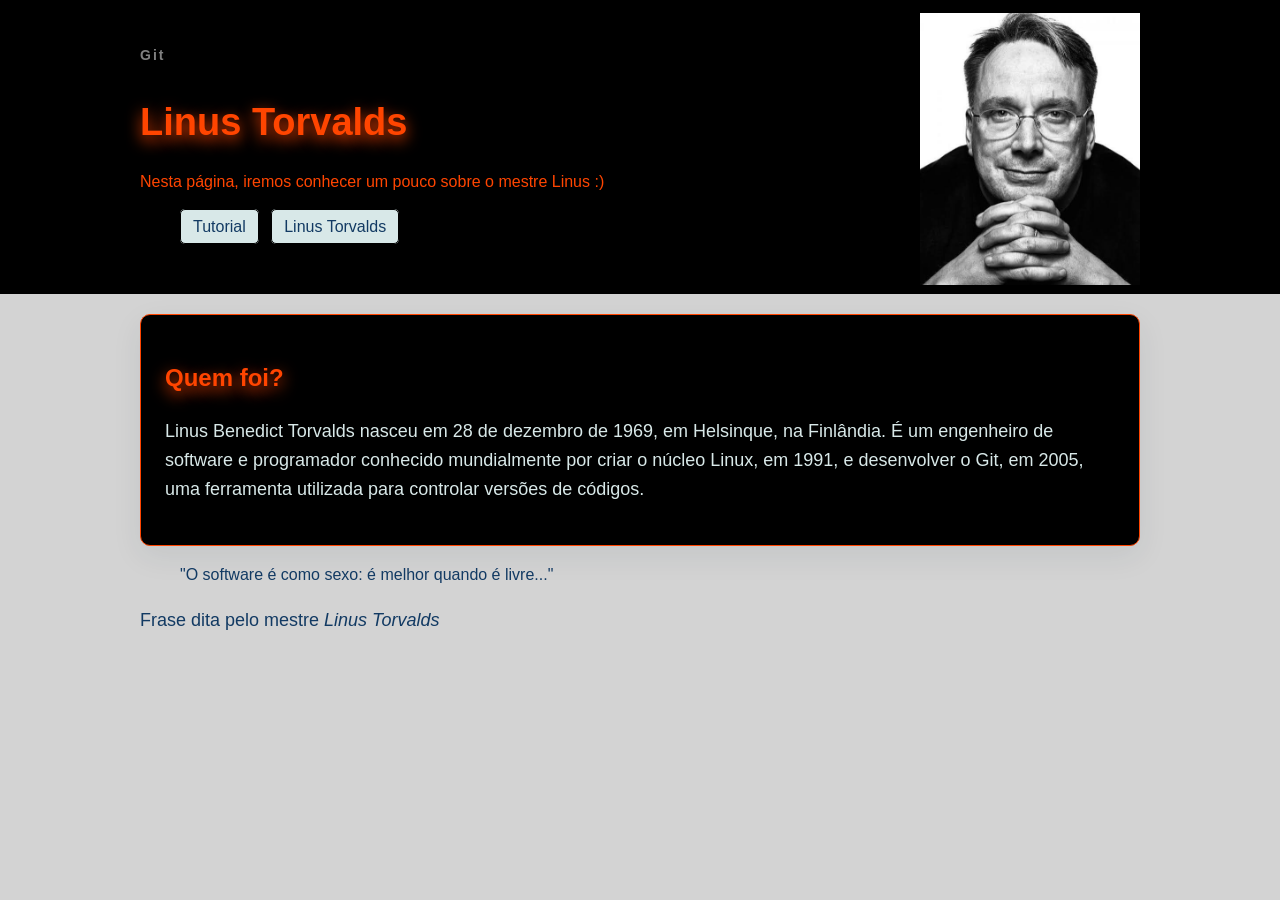
==== pages/biografia.html @ ecbf5d14 "Criação e estilização do header da página Linus Torvalds" ====
<!DOCTYPE html>
<html lang="pt-br">
<head>
    <meta charset="UTF-8">
    <meta name="viewport" content="width=device-width, initial-scale=1.0">
    <link rel="stylesheet" href="/style/style.css">
    <link rel="stylesheet" href="/style/style-linus.css">
    <title>TutoGit | Linus</title>
</head>
<body>
    <header class="cabecalho">
        <div class="container">
        <p class="etiqueta">Git</p>
            
            <h1>Linus Torvalds</h1>

            <img class="linus" src="/img/linus.jpeg" alt="logo">

            <p class="subtitulo">
                Nesta página, iremos conhecer um pouco sobre o mestre Linus :)
            </p>

            <nav class="menu-principal">
                <ul>
                    <li><a class="menu-link" href="../index.html">Tutorial</a></li>
                    <li><a class="menu-link" href="./biografia.html">Linus Torvalds</a></li>
                </ul>
            </nav>
        </div>
    </header>
    <main class="container">
        <section class="secao">
            <div class="grade-cards">
                <article class="card">
                    <h2>Quem foi?</h2>
                    <p>Linus Benedict Torvalds nasceu em 28 de dezembro de 1969, em Helsinque, na Finlândia. É um engenheiro de software e programador conhecido mundialmente por criar o núcleo Linux, em 1991, e desenvolver o Git, em 2005, uma ferramenta utilizada para controlar versões de códigos.</p>
                </article>
            </div>

            <blockquote class="citacao">
                "O software é como sexo: é melhor quando é livre..."
            </blockquote>

            <p>Frase dita pelo mestre <cite>Linus Torvalds</cite></p>
        </section>
    </main>
</body>
</html>
---- style/style.css ----
*{
    box-sizing: border-box;
}

body{
    margin: 0;

    background-color: #d3d3d3;
    color: #123a63;

    font-family: Arial, Helvetica, sans-serif;
    font-size: 16px;
    line-height: 1.6;
}

h2, h3{
    color: #123a63;
}

h1{
    color: orangered;

    font-size: 38px;
    margin-bottom: 10px;
}

.container{
    width: 90%;
    max-width: 1000px;
    margin: 0 auto;
}

.cabecalho{
    background-color: black;
    color:orangered;

    padding: 30px 0;
}

.etiqueta{
    margin-bottom: 5px;
    color: grey;
    font-size: 14px;
    font-weight: bold;
    letter-spacing: 2px;
}

.subtitulo{
    max-width: 700px;
}

.menu-principal{
    margin: 20px 0 0;
    padding: 0;

    list-style: none;
}

.menu-link{
   
    padding: 8px 12px;
    background-color: #d8e8e8;
    color: #123a63;
    border: 1px solid #000;
    border-radius: 5px;
    text-decoration: none;
}

.menu-principal li{
    display: inline-block;

    margin-right: 8px;
    margin-bottom: 8px;
}

.logo{
    width: 45%;
    float: right;
   margin-top: -150px;
}   

.cabecalho h1{
    text-shadow: 0 5px 15px orangered;
}

.menu-link:hover{
    background-color: orangered;
}

.link{
     padding: 8px 12px;
    background-color: #d8e8e8;
    color: #123a63;
    border: 1px solid #000;
    border-radius: 5px;
    text-decoration: none;
}

.link:hover{
    background-color: orangered;
}

.grade-cards{
    display: grid;
}

.card{
    margin-top: 20px;
    padding: 24px;
    background-color: black;
    border: 1px solid orangered;
    border-radius: 10px;
    box-shadow: 0 10px 30px rgba(20, 45, 70, 0.08);
    color: #d8e8e8;
}

.card  h2, h3{
    color: orangered;
     text-shadow: 0 5px 15px orangered;
}

.secao h2{
    color: orangered;
}

.tabela-comandos{
    width: 100%;
    border: 5px solid orangered;

    border-collapse: collapse;
    background-color:black;
    color: #d8e8e8;
}

.tabela-comandos caption{
    margin-bottom: 10px;
    font-weight: bold;
    text-align: left;
}

.tabela-comandos th,
.tabela-comandos td{
     border: 1px solid white;
    padding: 6px;
    text-align: left;
}

.tabela-comandos caption{
    color: #123a63;
}

.tabela-comandos thead{
    color: orangered;
    text-shadow: 0 5px 15px orangered;
}

.secao p{
    font-family: Arial, Helvetica, sans-serif;
    font-size: large;
}

.rodape{
    margin-top: 40px;
    padding: 25px;
    background-color: #000;
    color: orangered;
    text-shadow: 0 5px 15px orangered;

    text-align: center;
}

.rodape address{
    font-style: italic;
}
---- style/style-linus.css ----
.linus{
    width: 22%;
    float: right;
   margin-top: -150px;
}
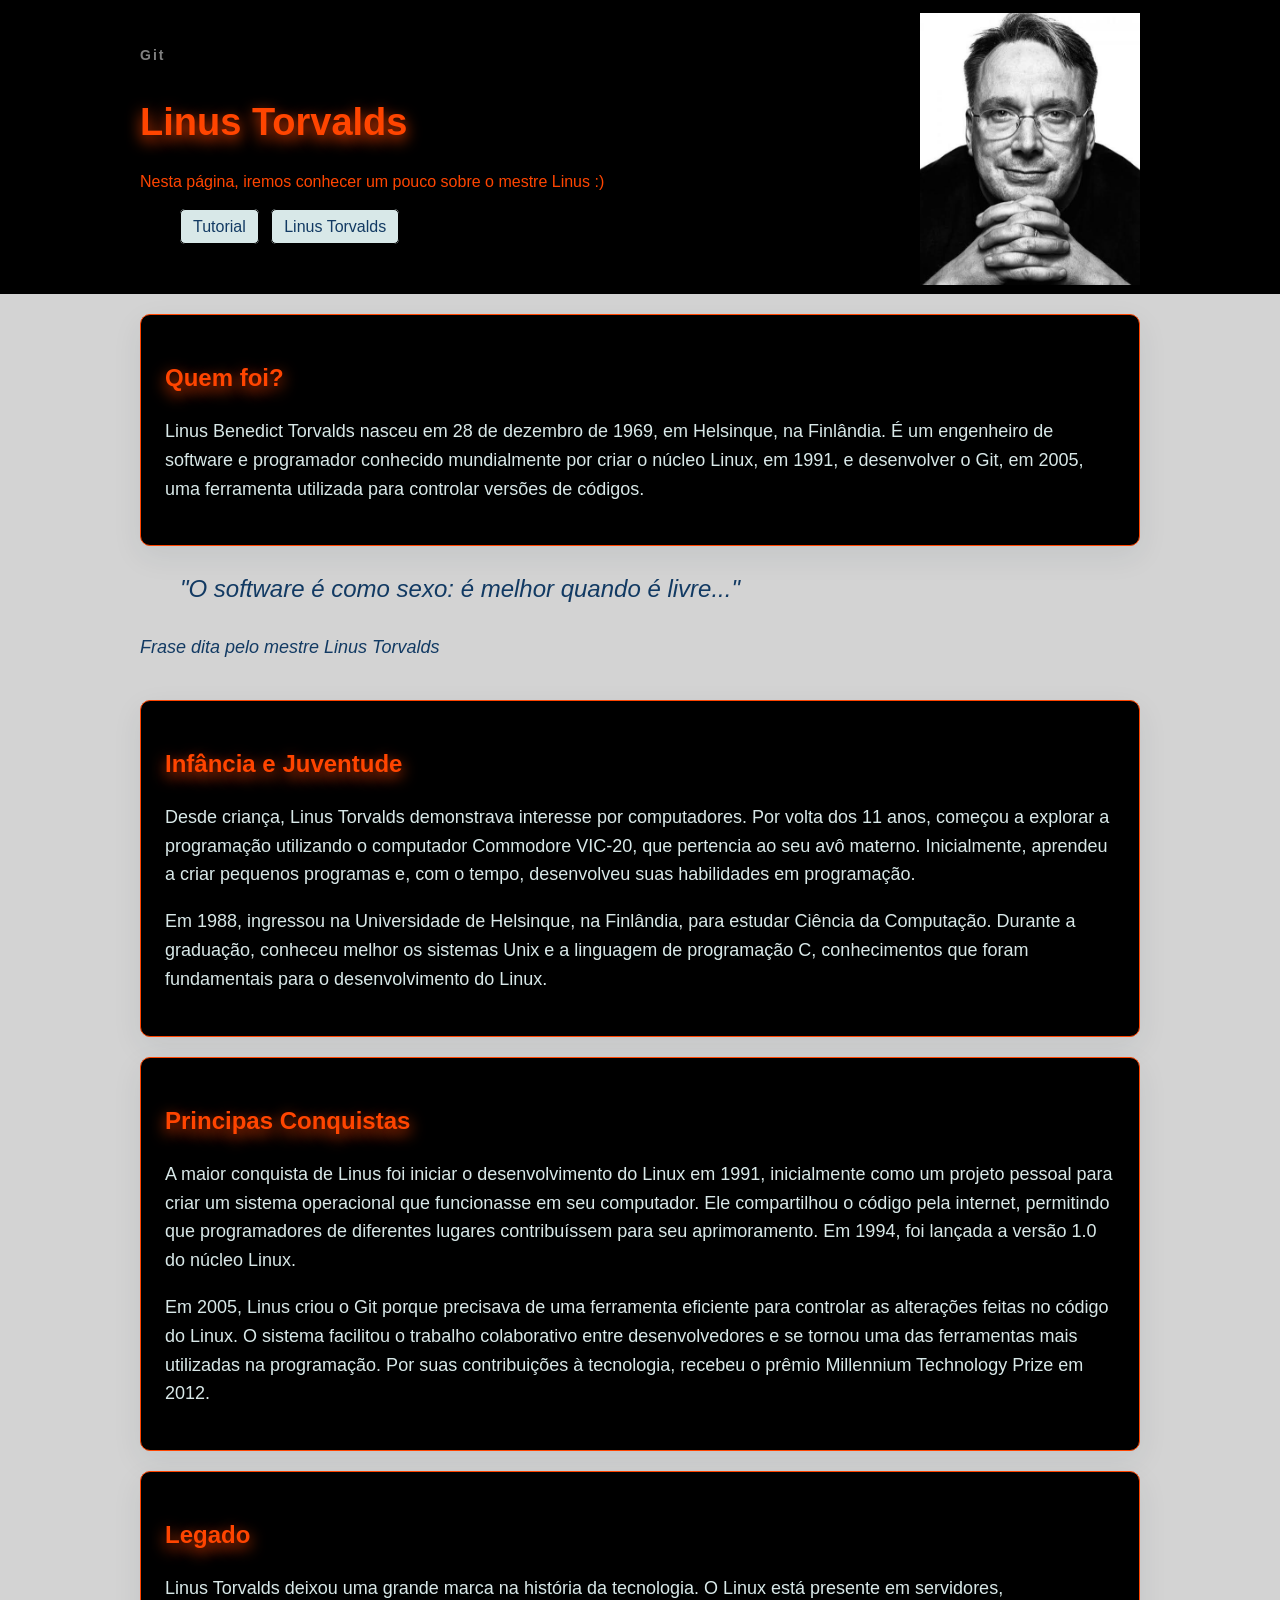
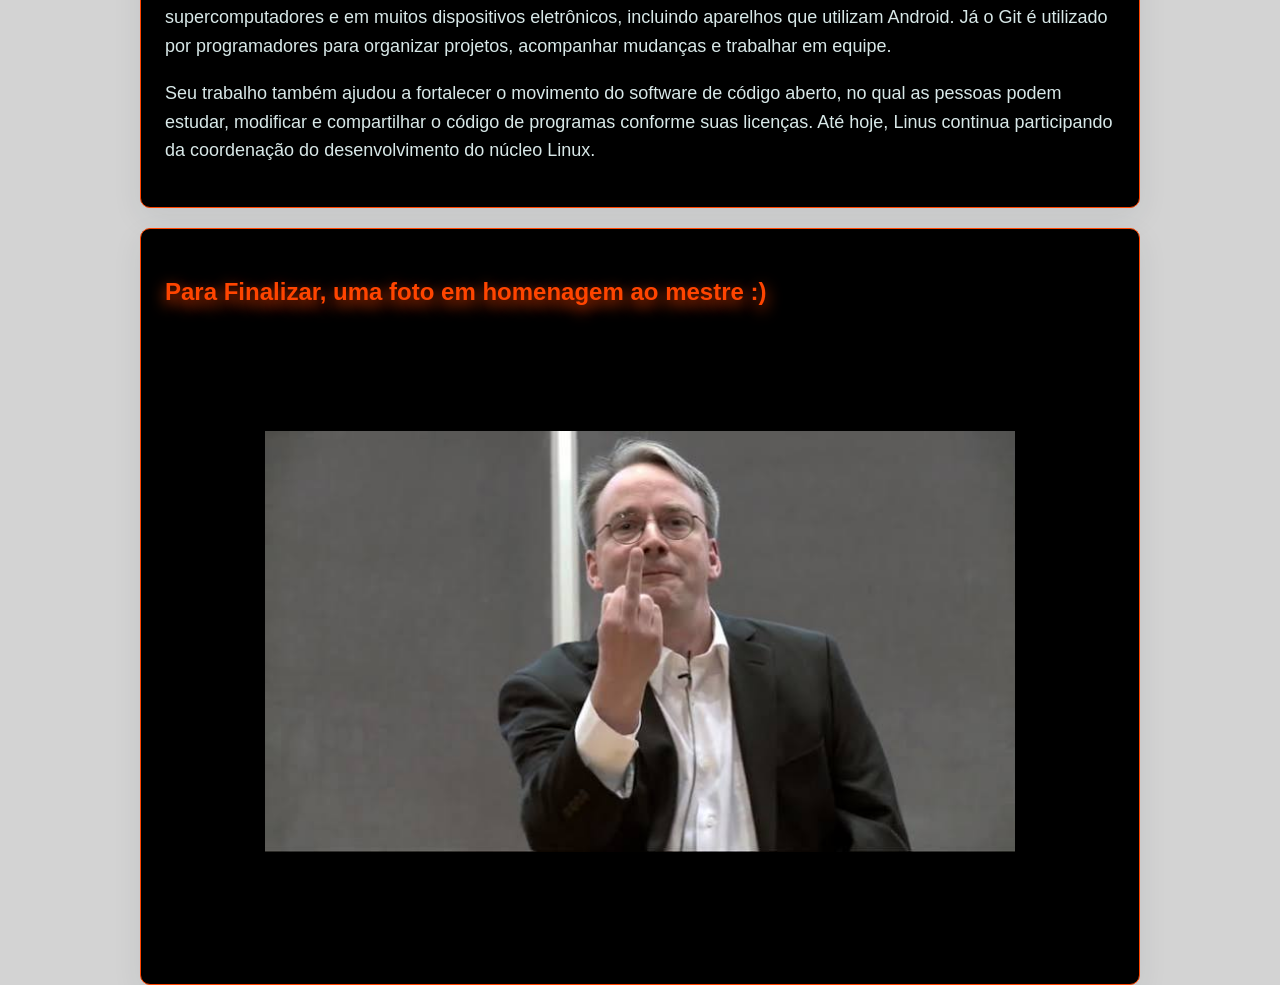
==== commit 35afea4b: "Adição e estilização do conteúdo main, na página Linus Torvalds" ====
--- a/pages/biografia.html
+++ b/pages/biografia.html
@@ -41,7 +41,42 @@
                 "O software é como sexo: é melhor quando é livre..."
             </blockquote>
 
-            <p>Frase dita pelo mestre <cite>Linus Torvalds</cite></p>
+            <p class="citacao-segundo">Frase dita pelo mestre <cite>Linus Torvalds</cite></p>
+        </section>
+        <section class="secao">
+            <div class="grade-cards">
+                <article class="card">
+                    <h2>Infância e Juventude</h2>
+                    <p>Desde criança, Linus Torvalds demonstrava interesse por computadores. Por volta dos 11 anos, começou a explorar a programação utilizando o computador Commodore VIC-20, que pertencia ao seu avô materno. Inicialmente, aprendeu a criar pequenos programas e, com o tempo, desenvolveu suas habilidades em programação.</p>
+                    <p>Em 1988, ingressou na Universidade de Helsinque, na Finlândia, para estudar Ciência da Computação. Durante a graduação, conheceu melhor os sistemas Unix e a linguagem de programação C, conhecimentos que foram fundamentais para o desenvolvimento do Linux.</p>
+                </article>
+            </div>
+        </section>
+        <section class="secao">
+            <div class="grade-cards">
+                <article class="card">
+                    <h2>Principas Conquistas</h2>
+                    <p>A maior conquista de Linus foi iniciar o desenvolvimento do Linux em 1991, inicialmente como um projeto pessoal para criar um sistema operacional que funcionasse em seu computador. Ele compartilhou o código pela internet, permitindo que programadores de diferentes lugares contribuíssem para seu aprimoramento. Em 1994, foi lançada a versão 1.0 do núcleo Linux.</p>
+                    <p>Em 2005, Linus criou o Git porque precisava de uma ferramenta eficiente para controlar as alterações feitas no código do Linux. O sistema facilitou o trabalho colaborativo entre desenvolvedores e se tornou uma das ferramentas mais utilizadas na programação. Por suas contribuições à tecnologia, recebeu o prêmio Millennium Technology Prize em 2012.</p>
+                </article>
+            </div>
+        </section>
+        <section class="secao">
+            <div class="grade-cards">
+                <article class="card">
+                    <h2>Legado</h2>
+                    <p>Linus Torvalds deixou uma grande marca na história da tecnologia. O Linux está presente em servidores, supercomputadores e em muitos dispositivos eletrônicos, incluindo aparelhos que utilizam Android. Já o Git é utilizado por programadores para organizar projetos, acompanhar mudanças e trabalhar em equipe.</p>
+                    <p>Seu trabalho também ajudou a fortalecer o movimento do software de código aberto, no qual as pessoas podem estudar, modificar e compartilhar o código de programas conforme suas licenças. Até hoje, Linus continua participando da coordenação do desenvolvimento do núcleo Linux.</p>
+                </article>
+            </div>
+        </section>
+        <section class="secao">
+            <div class="grade-cards">
+                <article class="card">
+                    <h2>Para Finalizar, uma foto em homenagem ao mestre :)</h2>
+                    <img class="linus-dedo" src="/img/linus-dedo.jpeg" alt="linus mostrando seu dedo médio">
+                </article>
+            </div>
         </section>
     </main>
 </body>
--- a/style/style-linus.css
+++ b/style/style-linus.css
@@ -2,4 +2,19 @@
     width: 22%;
     float: right;
    margin-top: -150px;
+}
+
+.linus-dedo{
+    padding: 100px;
+    width: 100%;
+}
+
+.citacao{
+    font-size: x-large;
+    font-style: italic;
+}
+
+.citacao-segundo{
+    font-size: x-large;
+    font-style: italic;
 }
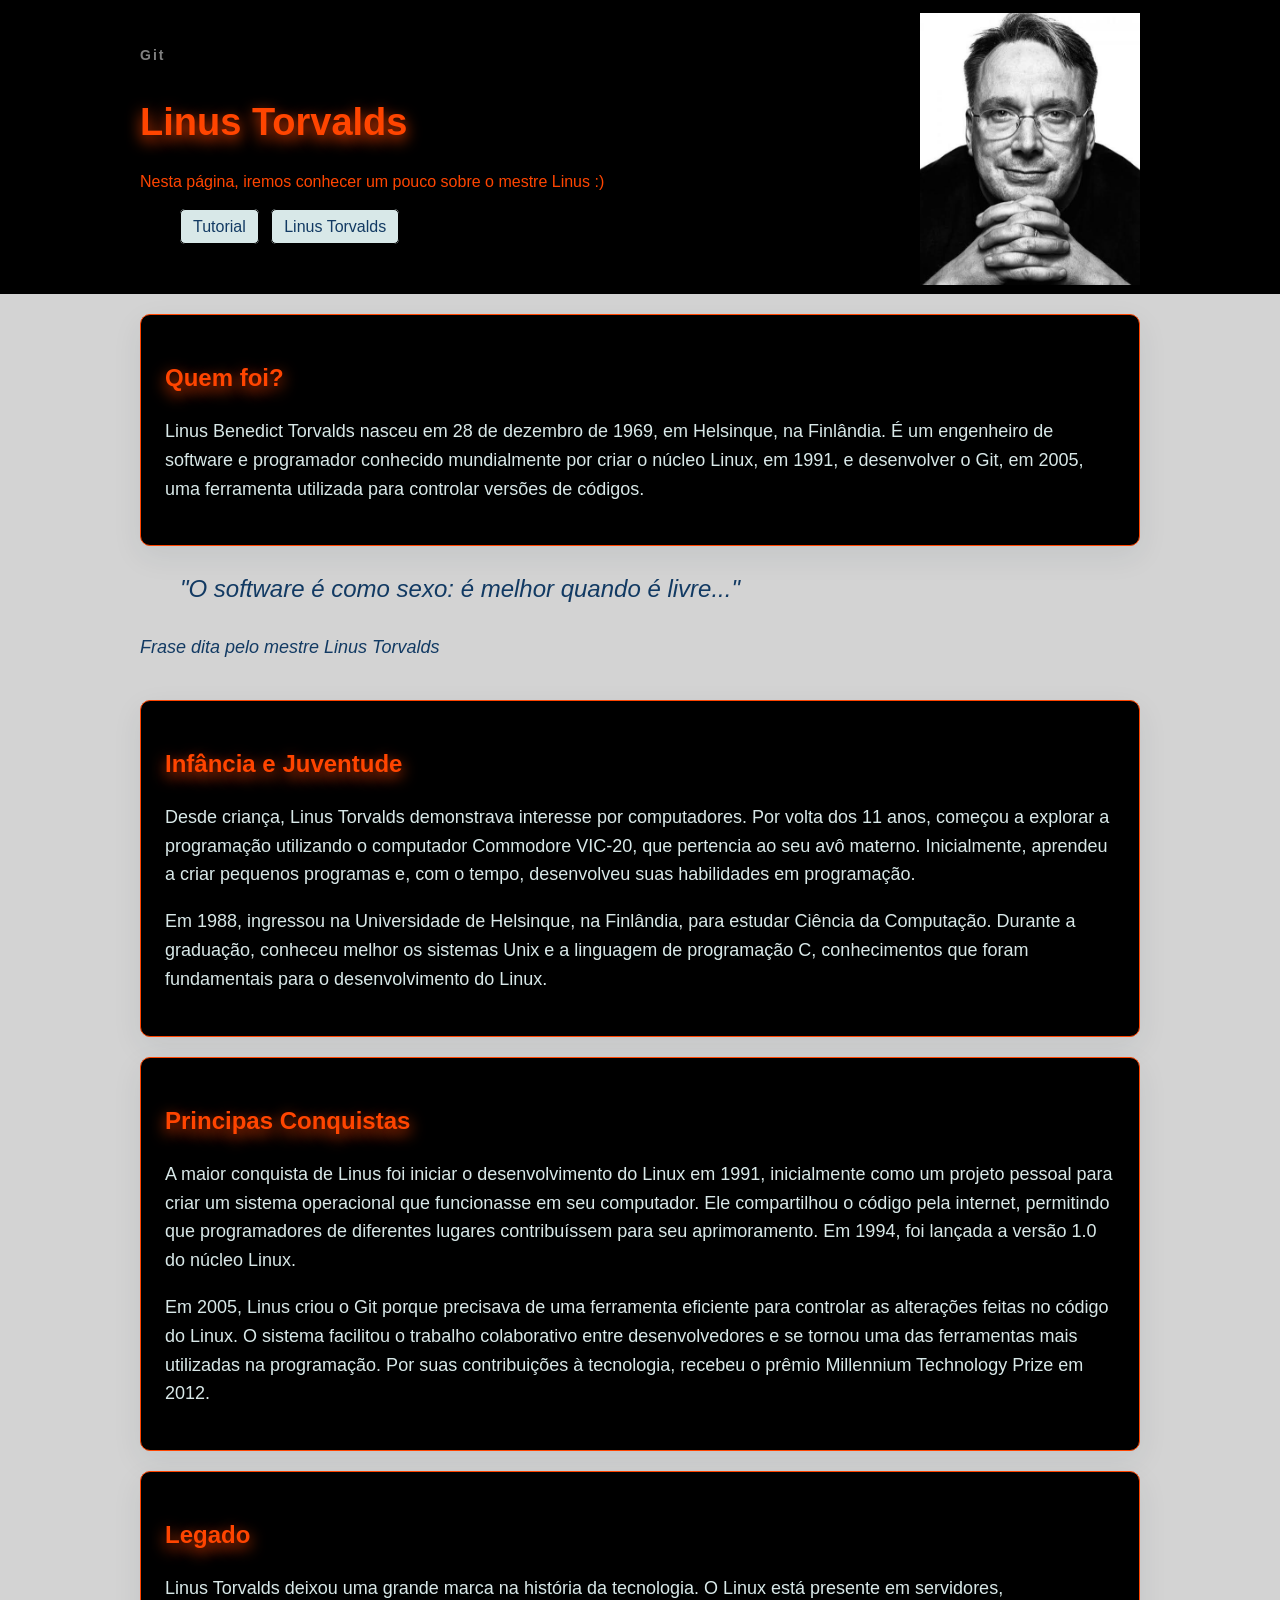
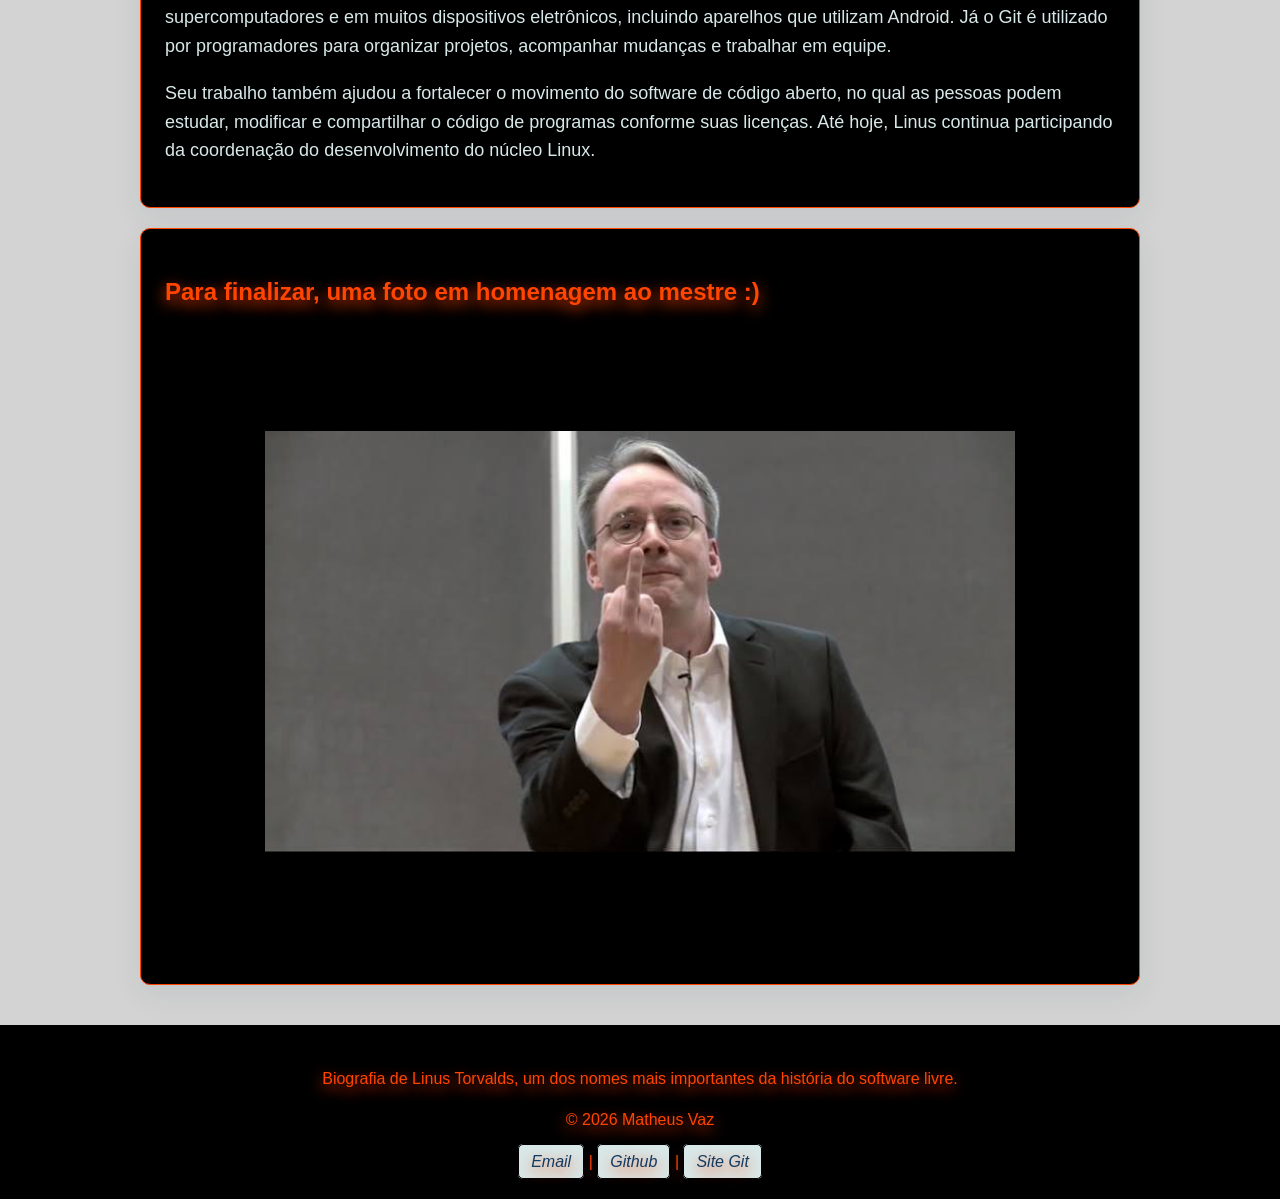
==== commit b548d060: "Criação e estilização do footer, da página Linus Torvalds" ====
--- a/pages/biografia.html
+++ b/pages/biografia.html
@@ -73,11 +73,26 @@
         <section class="secao">
             <div class="grade-cards">
                 <article class="card">
-                    <h2>Para Finalizar, uma foto em homenagem ao mestre :)</h2>
+                    <h2>Para finalizar, uma foto em homenagem ao mestre :)</h2>
                     <img class="linus-dedo" src="/img/linus-dedo.jpeg" alt="linus mostrando seu dedo médio">
                 </article>
             </div>
         </section>
     </main>
+    <footer class="rodape">
+        <div class="conainer">
+            <p>Biografia de Linus Torvalds, um dos nomes mais importantes da história do software livre.</p>
+            <p>&copy; 2026 Matheus Vaz</p>
+
+            <address>
+                <a class="link" href="mailto:matheusmoraes.vaz07@gmail.com">Email</a>
+                <span> | </span>
+                <a class="link" href="https://github.com/matheus-moraesdev">Github</a>
+                <span> | </span>
+                <a class="link" href="https://git-scm.com/install/">Site Git</a>
+
+            </address>
+        </div>
+    </footer>
 </body>
 </html>
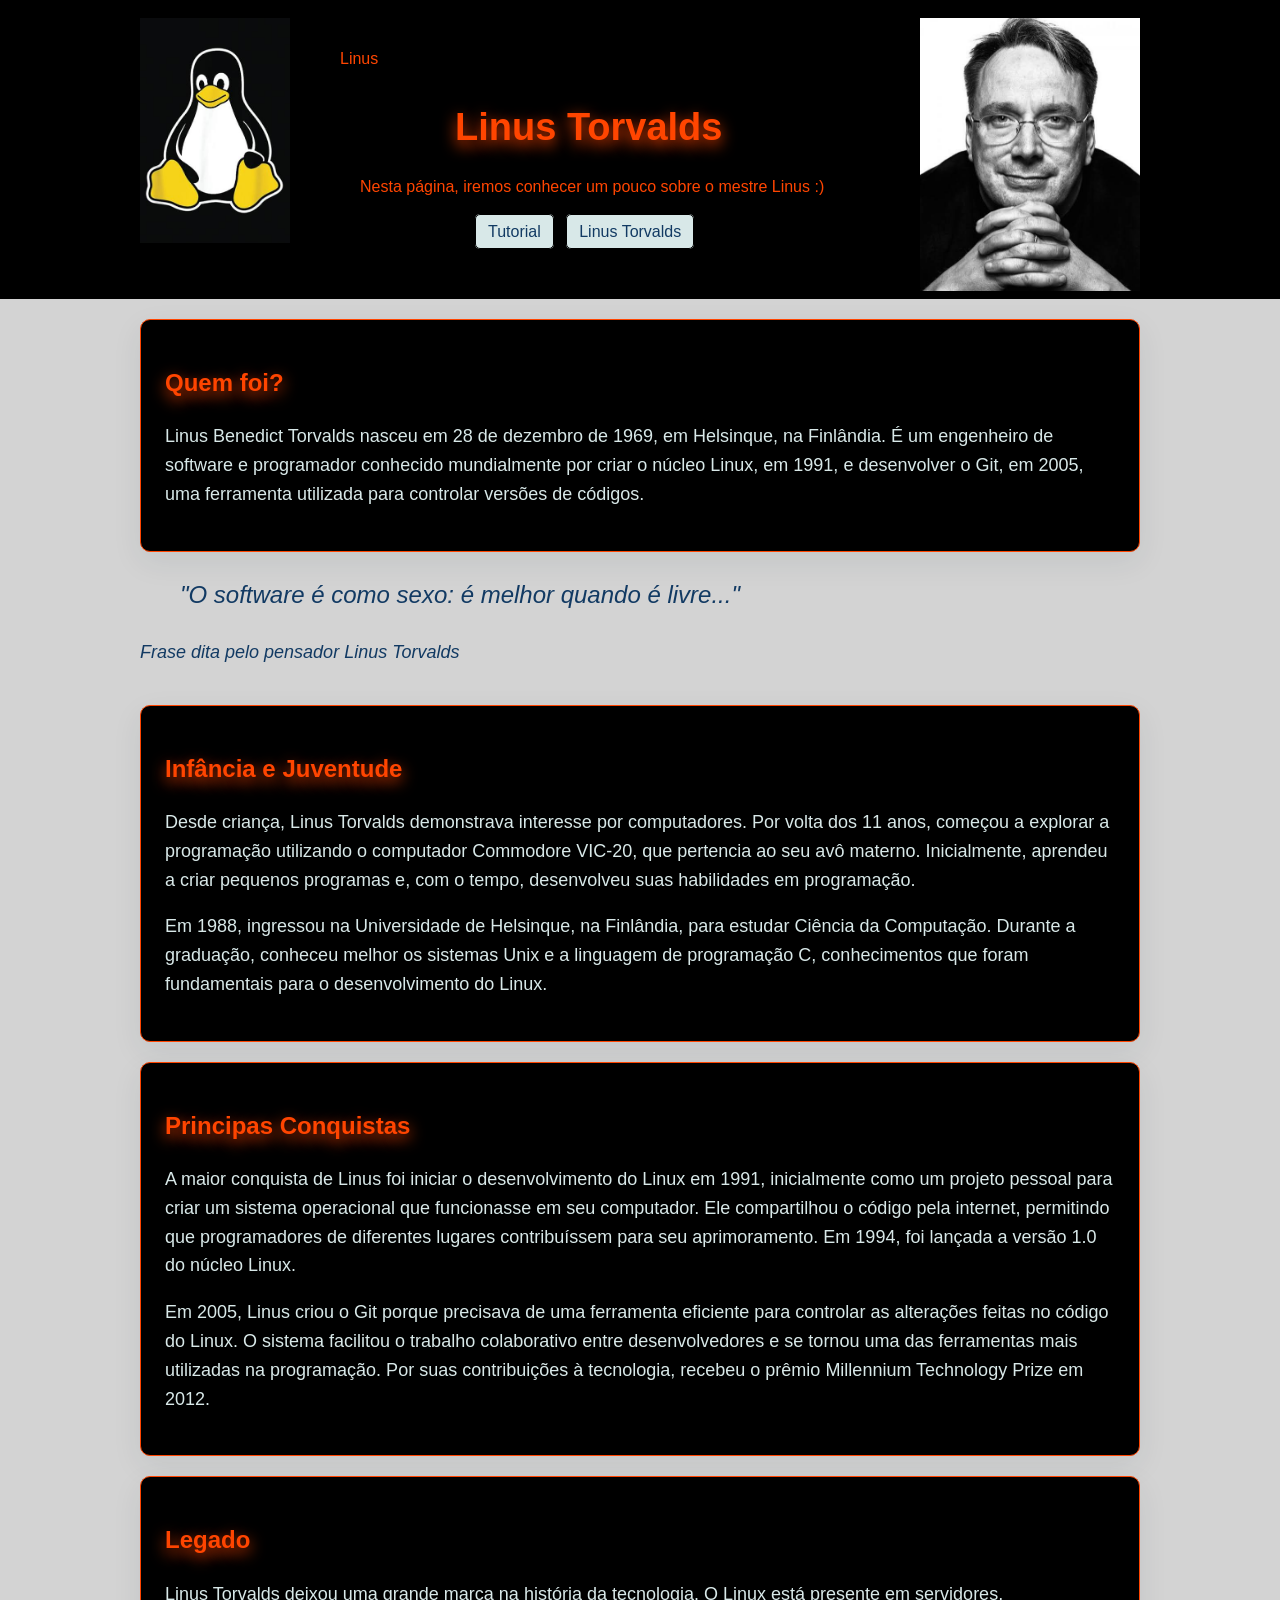
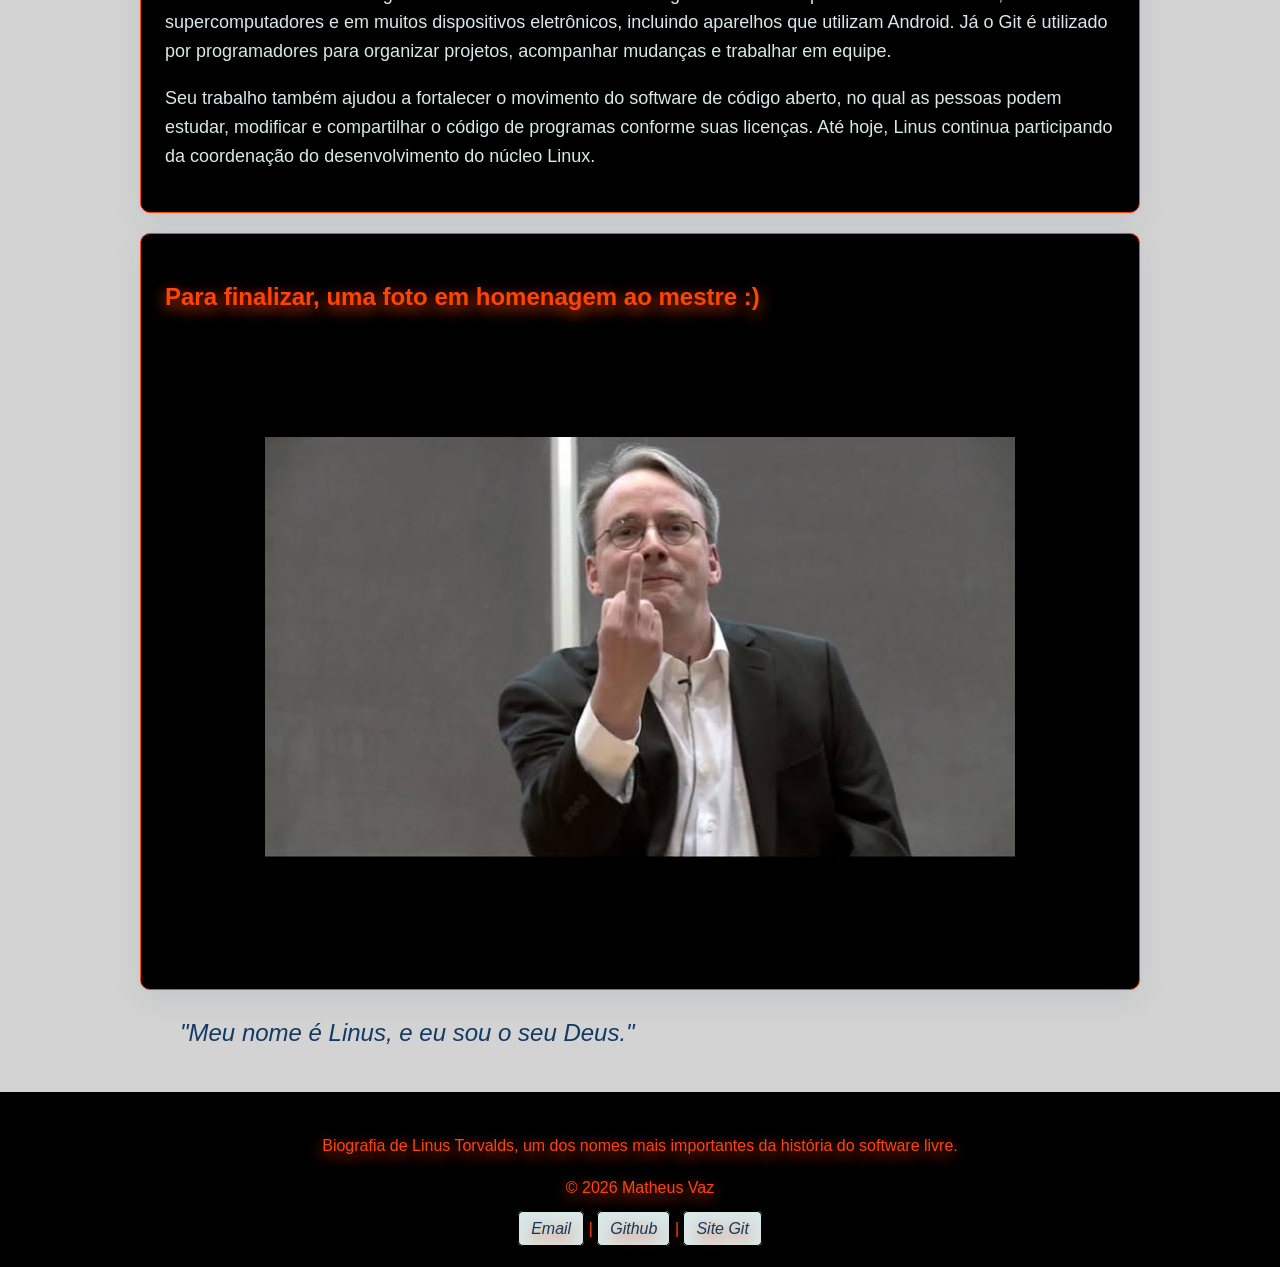
==== commit 79b500e7: "Correção da estilização do header, da página Linus Torvalds" ====
--- a/pages/biografia.html
+++ b/pages/biografia.html
@@ -10,17 +10,18 @@
 <body>
     <header class="cabecalho">
         <div class="container">
-        <p class="etiqueta">Git</p>
+        <p class="etiqueta-linus">Linus</p>
             
-            <h1>Linus Torvalds</h1>
+            <h1 class="titulo-linus">Linus Torvalds</h1>
 
+            <img class="pinguim" src="/img/pinguim.jpeg" alt="pinguim">
             <img class="linus" src="/img/linus.jpeg" alt="logo">
 
-            <p class="subtitulo">
+            <p class="subtitulo-linus">
                 Nesta página, iremos conhecer um pouco sobre o mestre Linus :)
             </p>
 
-            <nav class="menu-principal">
+            <nav class="menu-principal-linus">
                 <ul>
                     <li><a class="menu-link" href="../index.html">Tutorial</a></li>
                     <li><a class="menu-link" href="./biografia.html">Linus Torvalds</a></li>
@@ -41,7 +42,7 @@
                 "O software é como sexo: é melhor quando é livre..."
             </blockquote>
 
-            <p class="citacao-segundo">Frase dita pelo mestre <cite>Linus Torvalds</cite></p>
+            <p class="citacao-segundo">Frase dita pelo pensador <cite>Linus Torvalds</cite></p>
         </section>
         <section class="secao">
             <div class="grade-cards">
@@ -77,6 +78,11 @@
                     <img class="linus-dedo" src="/img/linus-dedo.jpeg" alt="linus mostrando seu dedo médio">
                 </article>
             </div>
+
+            <blockquote class="citacao">
+                "Meu nome é Linus, e eu sou o seu Deus."
+            </blockquote>
+
         </section>
     </main>
     <footer class="rodape">
--- a/style/style.css
+++ b/style/style.css
@@ -33,7 +33,6 @@
 .cabecalho{
     background-color: black;
     color:orangered;
-
     padding: 30px 0;
 }
 
@@ -80,6 +79,7 @@
 }   
 
 .cabecalho h1{
+    
     text-shadow: 0 5px 15px orangered;
 }
 
--- a/style/style-linus.css
+++ b/style/style-linus.css
@@ -17,4 +17,39 @@
 .citacao-segundo{
     font-size: x-large;
     font-style: italic;
+}
+
+.pinguim{
+    width: 15%;
+    float: left;
+    margin-top: -150px;
+    
+}
+
+.titulo-linus{
+    margin-left: 315px;
+    text-shadow: 0 5px 15px orangered;
+}
+
+.subtitulo-linus{
+    margin-left: 220px;
+}
+
+.menu-principal-linus{
+     margin: 20px 0 0;
+    padding: 0;
+
+    list-style: none;
+    margin-left: 295px;
+}
+
+.menu-principal-linus li{
+    display: inline-block;
+
+    margin-right: 8px;
+    margin-bottom: 8px;
+}
+
+.etiqueta-linus{
+    margin-left: 200px;
 }
